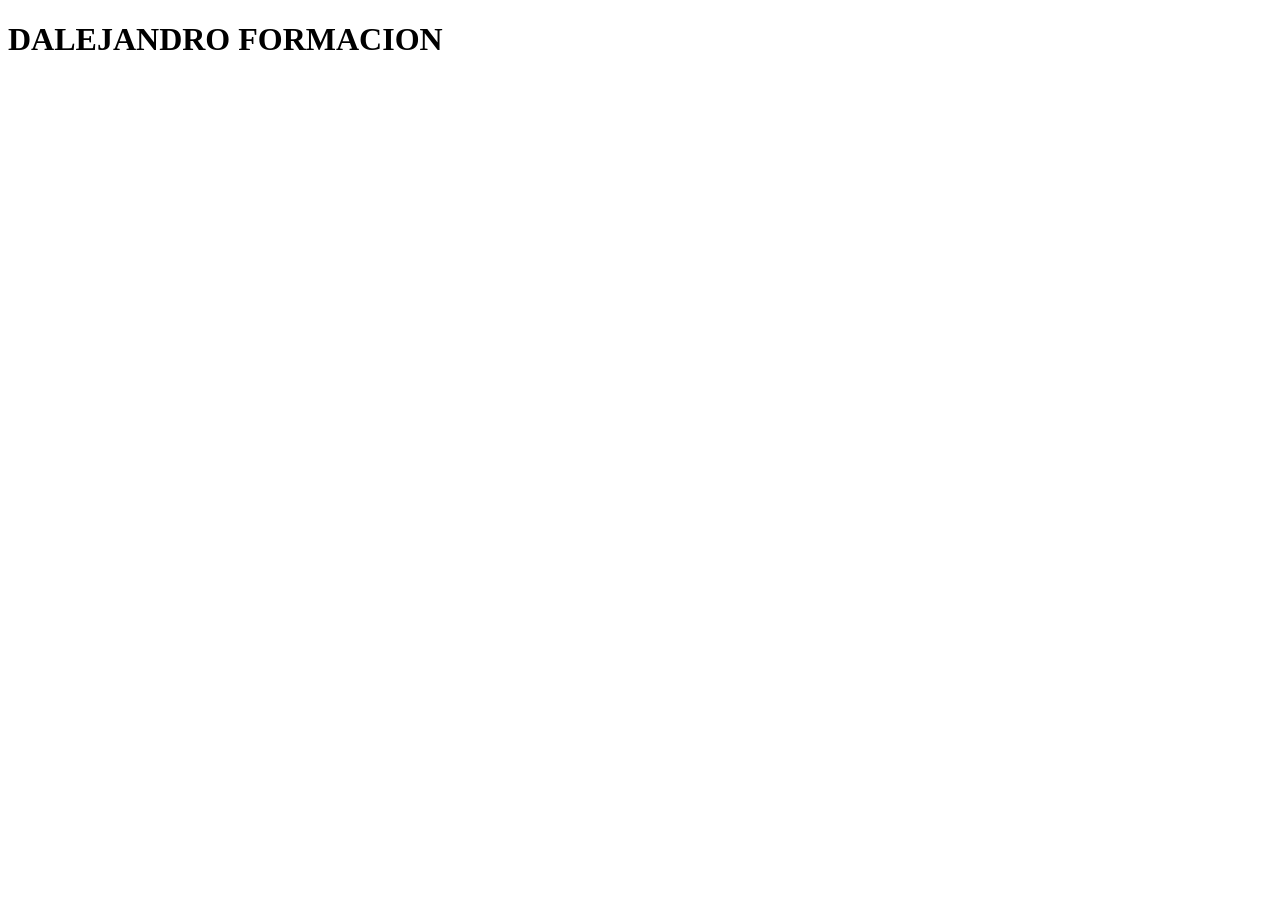
==== index.html @ fdb4dc64 "HTML 5 HECHO" ====
<!DOCTYPE html>
<html lang="en">
<head>
    <meta charset="UTF-8">
    <meta name="viewport" content="width=device-width, initial-scale=1.0">
    <title>Bienvenidos a dalejandroo</title>
</head>
<body>
    <header>
        <h1>DALEJANDRO FORMACION</h1>
    </header>
</body>
</html>
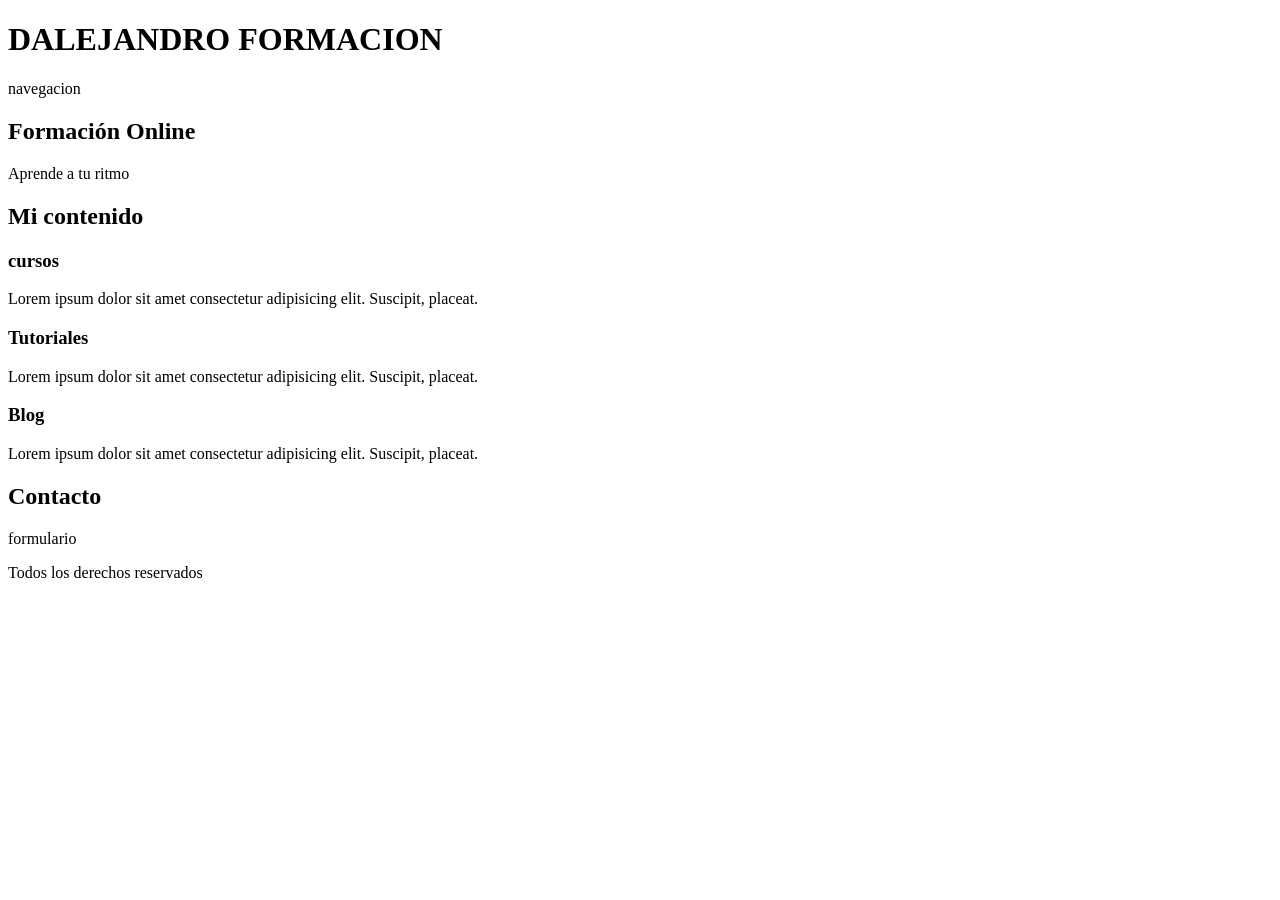
==== commit 6929084b: "2 video" ====
--- a/index.html
+++ b/index.html
@@ -1,5 +1,5 @@
 <!DOCTYPE html>
-<html lang="en">
+<html lang="es">
 <head>
     <meta charset="UTF-8">
     <meta name="viewport" content="width=device-width, initial-scale=1.0">
@@ -7,7 +7,38 @@
 </head>
 <body>
     <header>
-        <h1>DALEJANDRO FORMACION</h1>
+        <h1>DALEJANDRO <span>FORMACION</span></h1>
     </header>
+    <nav>
+        <p>navegacion</p>
+    </nav>
+
+    <section>
+        <h2>Formación Online</h2>
+        <p>Aprende a tu ritmo</p>
+    </section>
+    <main>
+        <h2>Mi contenido</h2>
+        <section>
+            <h3>cursos</h3>
+            <p>Lorem ipsum dolor sit amet consectetur adipisicing elit. Suscipit, placeat.</p>
+        </section>
+         <section>
+            <h3>Tutoriales</h3>
+            <p>Lorem ipsum dolor sit amet consectetur adipisicing elit. Suscipit, placeat.</p>
+        </section>
+         <section>
+            <h3>Blog</h3>
+            <p>Lorem ipsum dolor sit amet consectetur adipisicing elit. Suscipit, placeat.</p>
+        </section>
+        <section>
+            <h2>Contacto</h2>
+            <p>formulario</p>
+        </section>
+
+    </main>
+    <footer>
+        <p>Todos los derechos reservados</p>
+    </footer>
 </body>
 </html>
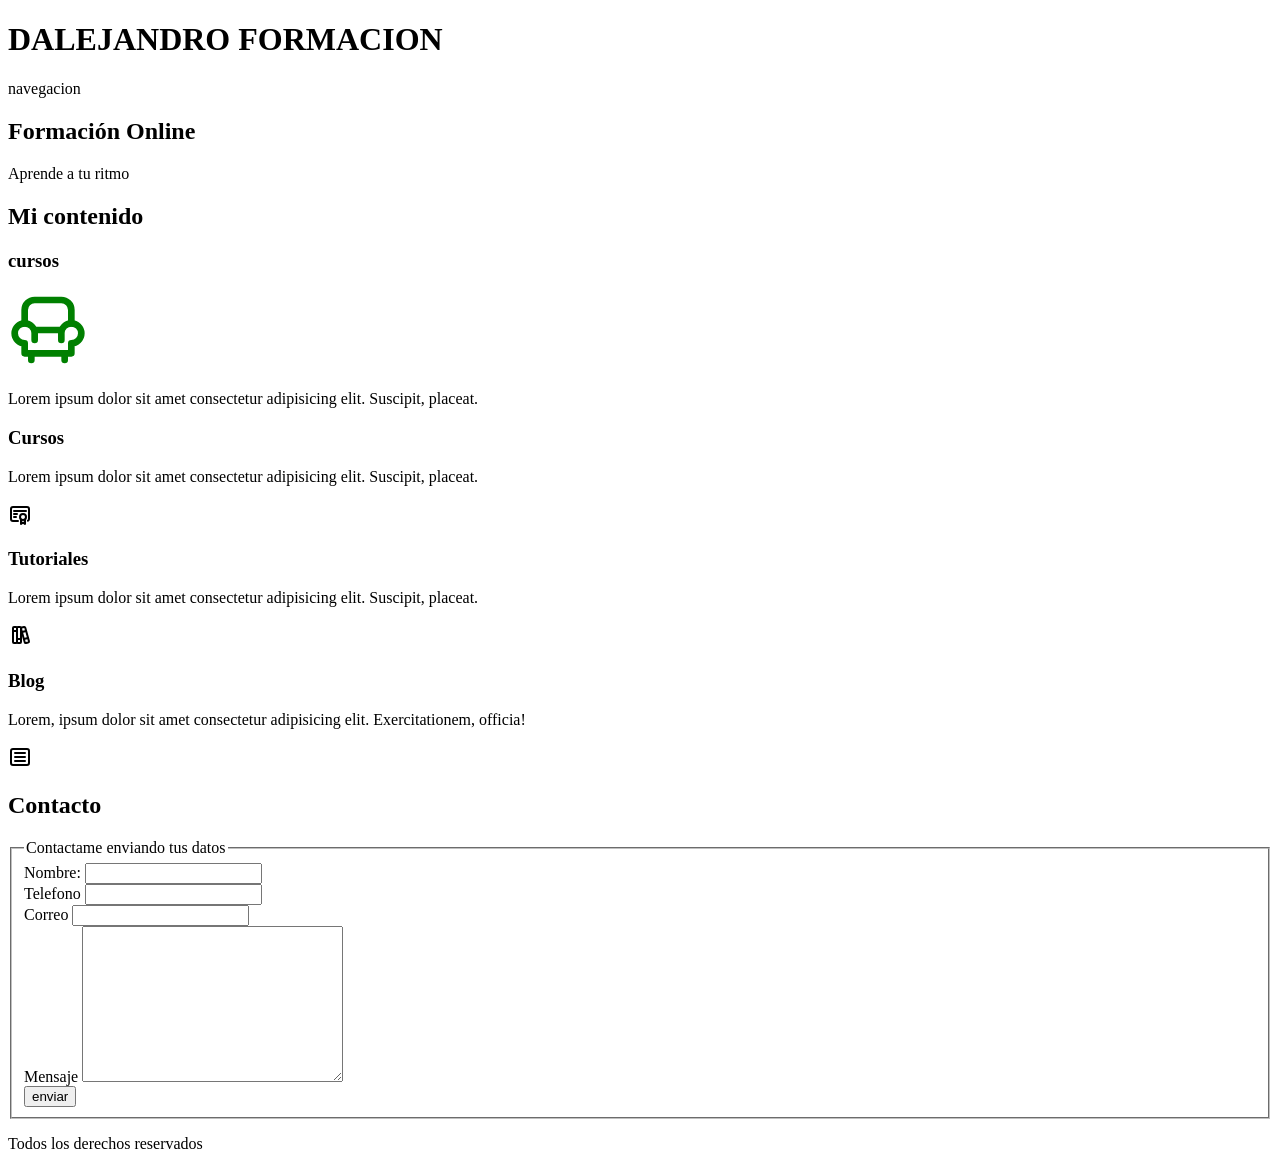
==== commit cdc2e791: "html hecho" ====
--- a/index.html
+++ b/index.html
@@ -21,20 +21,83 @@
         <h2>Mi contenido</h2>
         <section>
             <h3>cursos</h3>
+            <svg xmlns="http://www.w3.org/2000/svg" width="80" height="80" viewBox="0 0 24 24" fill="none" stroke="green" stroke-width="2" stroke-linecap="round" stroke-linejoin="round" class="icon icon-tabler icons-tabler-outline icon-tabler-armchair-2">
+                <path stroke="none" d="M0 0h24v24H0z" fill="none"/>
+                <path d="M5 10v-4a3 3 0 0 1 3 -3h8a3 3 0 0 1 3 3v4" />
+                <path d="M16 15v-2a3 3 0 1 1 3 3v3h-14v-3a3 3 0 1 1 3 -3v2" />
+                <path d="M8 12h8" />
+                <path d="M7 19v2" />
+                <path d="M17 19v2" />
+            </svg>
             <p>Lorem ipsum dolor sit amet consectetur adipisicing elit. Suscipit, placeat.</p>
+        </section>
+         <section>
+            <h3>Cursos</h3>
+            <p>Lorem ipsum dolor sit amet consectetur adipisicing elit. Suscipit, placeat.</p>
+            <svg xmlns="http://www.w3.org/2000/svg" width="24" height="24" viewBox="0 0 24 24" fill="none" stroke="currentColor" stroke-width="2" stroke-linecap="round" stroke-linejoin="round" class="icon icon-tabler icons-tabler-outline icon-tabler-certificate">
+                <path stroke="none" d="M0 0h24v24H0z" fill="none"/>
+                <path d="M15 15m-3 0a3 3 0 1 0 6 0a3 3 0 1 0 -6 0" />
+                <path d="M13 17.5v4.5l2 -1.5l2 1.5v-4.5" />
+                <path d="M10 19h-5a2 2 0 0 1 -2 -2v-10c0 -1.1 .9 -2 2 -2h14a2 2 0 0 1 2 2v10a2 2 0 0 1 -1 1.73" />
+                <path d="M6 9l12 0" />
+                <path d="M6 12l3 0" />
+                <path d="M6 15l2 0" />
+            </svg>
         </section>
          <section>
             <h3>Tutoriales</h3>
             <p>Lorem ipsum dolor sit amet consectetur adipisicing elit. Suscipit, placeat.</p>
-        </section>
-         <section>
-            <h3>Blog</h3>
-            <p>Lorem ipsum dolor sit amet consectetur adipisicing elit. Suscipit, placeat.</p>
+            <svg xmlns="http://www.w3.org/2000/svg" width="24" height="24" viewBox="0 0 24 24" fill="none" stroke="currentColor" stroke-width="2" stroke-linecap="round" stroke-linejoin="round" class="icon icon-tabler icons-tabler-outline icon-tabler-books">
+                <path stroke="none" d="M0 0h24v24H0z" fill="none"/>
+                <path d="M5 4m0 1a1 1 0 0 1 1 -1h2a1 1 0 0 1 1 1v14a1 1 0 0 1 -1 1h-2a1 1 0 0 1 -1 -1z" />
+                <path d="M9 4m0 1a1 1 0 0 1 1 -1h2a1 1 0 0 1 1 1v14a1 1 0 0 1 -1 1h-2a1 1 0 0 1 -1 -1z" />
+                <path d="M5 8h4" />
+                <path d="M9 16h4" />
+                <path d="M13.803 4.56l2.184 -.53c.562 -.135 1.133 .19 1.282 .732l3.695 13.418a1.02 1.02 0 0 1 -.634 1.219l-.133 .041l-2.184 .53c-.562 .135 -1.133 -.19 -1.282 -.732l-3.695 -13.418a1.02 1.02 0 0 1 .634 -1.219l.133 -.041z" />
+                <path d="M14 9l4 -1" />
+                <path d="M16 16l3.923 -.98" />
+            </svg>
         </section>
         <section>
-            <h2>Contacto</h2>
-            <p>formulario</p>
+            <h3>Blog</h3>
+            <p>Lorem, ipsum dolor sit amet consectetur adipisicing elit. Exercitationem, officia!</p>
+            <svg xmlns="http://www.w3.org/2000/svg" width="24" height="24" viewBox="0 0 24 24" fill="none" stroke="currentColor" stroke-width="2" stroke-linecap="round" stroke-linejoin="round" class="icon icon-tabler icons-tabler-outline icon-tabler-article">
+                <path stroke="none" d="M0 0h24v24H0z" fill="none"/>
+                <path d="M3 4m0 2a2 2 0 0 1 2 -2h14a2 2 0 0 1 2 2v12a2 2 0 0 1 -2 2h-14a2 2 0 0 1 -2 -2z" />
+                <path d="M7 8h10" />
+                <path d="M7 12h10" />
+                <path d="M7 16h10" />
+            </svg>
         </section>
+    <section>
+        <h2>Contacto</h2>
+        
+    <form action="">
+            <fieldset>
+                <legend>Contactame enviando tus datos</legend>
+                <div>
+                  <label for="">Nombre:</label>
+                  <input type="text" name="Nombre">
+                </div>
+                <div>
+                    <label for="">Telefono</label>
+                    <input type="tel" name="telefono" id="">
+                </div>
+                <div>
+                    <label for="">Correo</label>
+                    <input type="tel" name="correo" id="">
+                </div>
+                <div>
+                    <label for="">Mensaje</label>
+                    <textarea name="mensaje" id="" cols="30" rows="10"></textarea>
+                </div>
+                <div>
+                    <input type="submit" value="enviar">
+                </div>
+            </fieldset>
+
+        </form>
+    </section>
 
     </main>
     <footer>
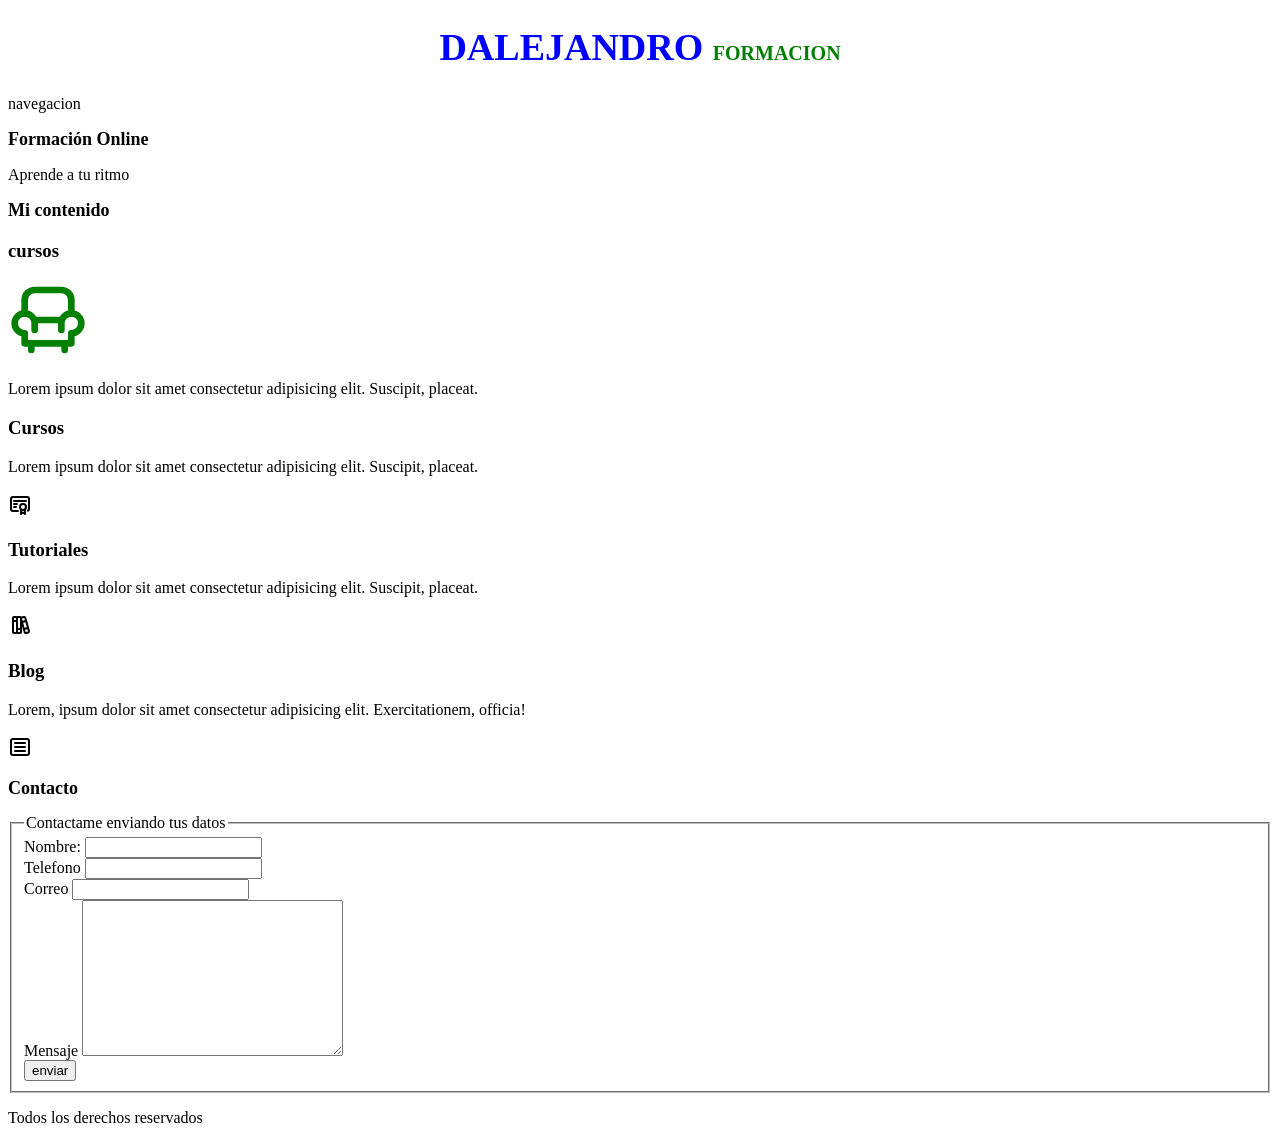
==== commit eb92b068: "css hecho" ====
--- a/index.html
+++ b/index.html
@@ -4,10 +4,11 @@
     <meta charset="UTF-8">
     <meta name="viewport" content="width=device-width, initial-scale=1.0">
     <title>Bienvenidos a dalejandroo</title>
+    <link rel="stylesheet" href="css/styles.css">
 </head>
 <body>
     <header>
-        <h1>DALEJANDRO <span>FORMACION</span></h1>
+        <h1 class="titulo">DALEJANDRO <span>FORMACION</span></h1>
     </header>
     <nav>
         <p>navegacion</p>
--- a/css/styles.css
+++ b/css/styles.css
@@ -0,0 +1,27 @@
+html{
+   font-size: 62.5%;
+}
+
+body{
+
+    font-size: 16px; /*1rem = 16px*/
+}
+
+h1{
+    font-size: 2.5rem;
+}
+
+h2{
+    font-size: 1.8rem;
+}
+
+.titulo{
+    color: blue;
+    text-align: center;
+    font-size: 3.8rem;
+}
+
+.titulo span{
+    color: green;
+    font-size: 2rem;
+}
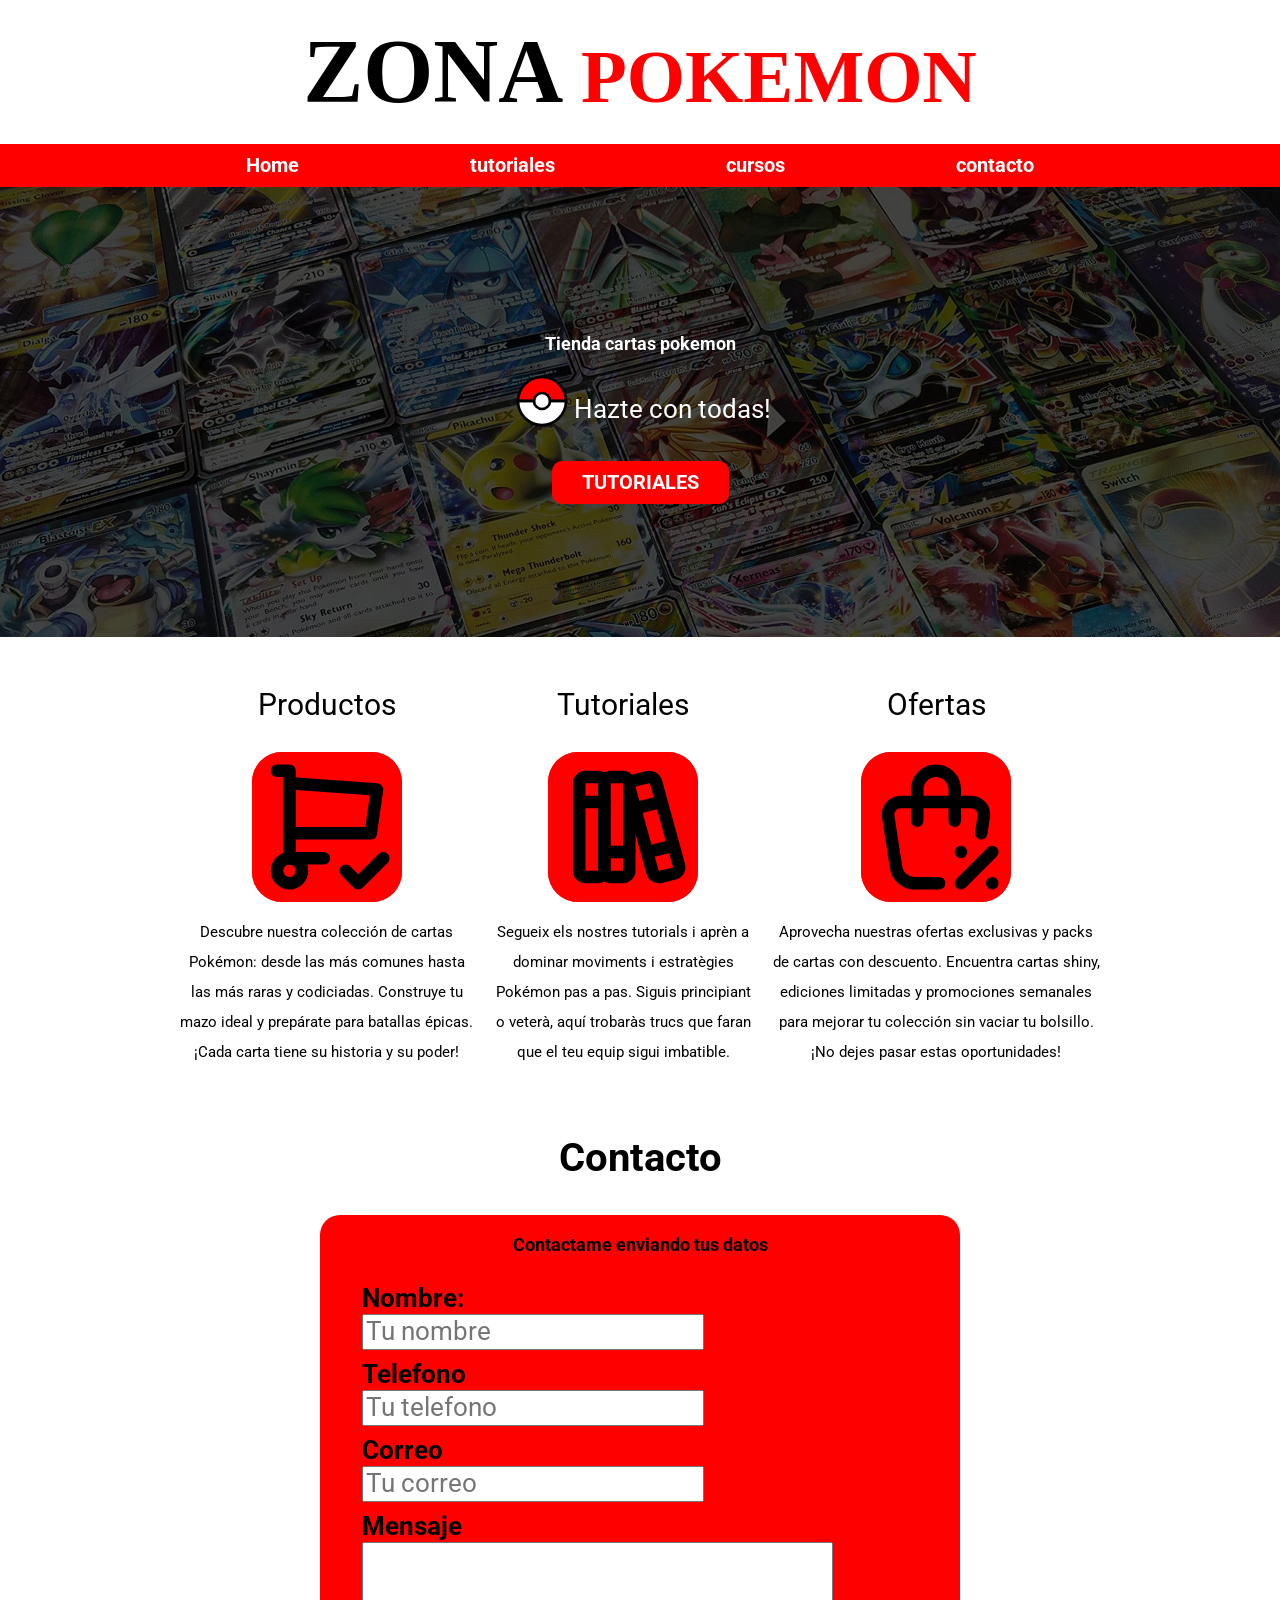
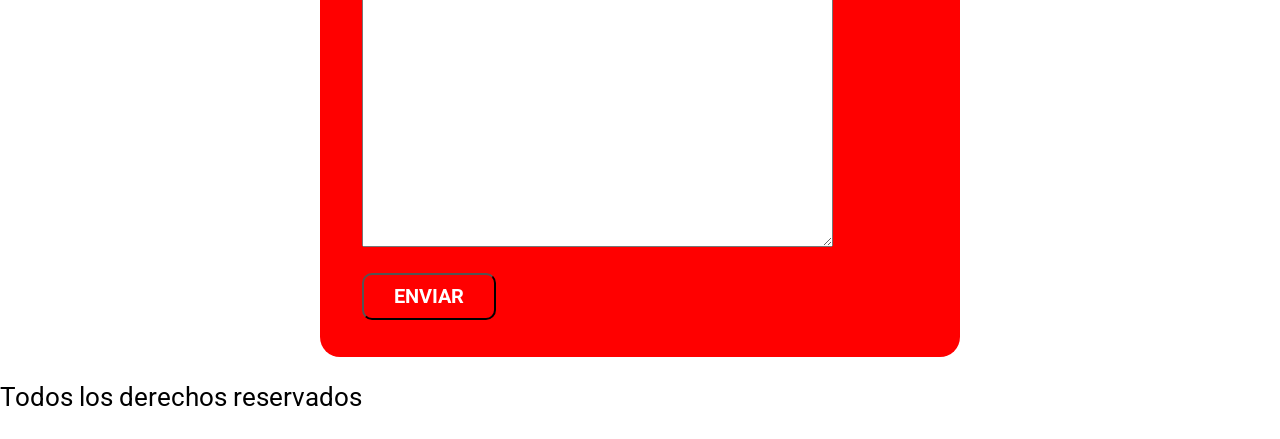
==== commit 290013b7: "No em van els commits" ====
--- a/index.html
+++ b/index.html
@@ -4,97 +4,126 @@
     <meta charset="UTF-8">
     <meta name="viewport" content="width=device-width, initial-scale=1.0">
     <title>Bienvenidos a dalejandroo</title>
+    <link rel="stylesheet" href="css/normalize.css">
+    <link rel="preconnect" href="https://fonts.googleapis.com">
+    <link rel="preconnect" href="https://fonts.gstatic.com" crossorigin>
+    <link href="https://fonts.googleapis.com/css2?family=Roboto:ital,wght@0,100..900;1,100..900&display=swap" rel="stylesheet">
     <link rel="stylesheet" href="css/styles.css">
 </head>
 <body>
     <header>
-        <h1 class="titulo">DALEJANDRO <span>FORMACION</span></h1>
+        <h1 class="titulo">ZONA <span>POKEMON</span></h1>
     </header>
-    <nav>
-        <p>navegacion</p>
-    </nav>
+    <div class="bg-secundario">
+        <nav class="navegacion-principal contenedor">
+            <a href="index.html">Home</a>
+            <a href="Tutoriales.html">tutoriales</a>
+            <a href="Cursos.html">cursos</a>
+            <a href="Contacto.html">contacto</a>
+        </nav>
+    </div>
+        <section class="hero">
+            <div class="contenido-hero">
+            <h2>Tienda cartas pokemon</h2>
+    <div class="informacion">
+      <svg 
+    xmlns="http://www.w3.org/2000/svg"
+    width="64"
+    height="64"
+    viewBox="0 0 24 24"
+    stroke="#000"
+    stroke-width="1"
+    stroke-linecap="round"
+    stroke-linejoin="round"
+  >
 
-    <section>
-        <h2>Formación Online</h2>
-        <p>Aprende a tu ritmo</p>
-    </section>
-    <main>
-        <h2>Mi contenido</h2>
-        <section>
-            <h3>cursos</h3>
-            <svg xmlns="http://www.w3.org/2000/svg" width="80" height="80" viewBox="0 0 24 24" fill="none" stroke="green" stroke-width="2" stroke-linecap="round" stroke-linejoin="round" class="icon icon-tabler icons-tabler-outline icon-tabler-armchair-2">
-                <path stroke="none" d="M0 0h24v24H0z" fill="none"/>
-                <path d="M5 10v-4a3 3 0 0 1 3 -3h8a3 3 0 0 1 3 3v4" />
-                <path d="M16 15v-2a3 3 0 1 1 3 3v3h-14v-3a3 3 0 1 1 3 -3v2" />
-                <path d="M8 12h8" />
-                <path d="M7 19v2" />
-                <path d="M17 19v2" />
+    <path d="M3 12a9 9 0 0 1 18 0Z" fill="red" />
+    <path d="M21 12a9 9 0 0 1-18 0Z" fill="white" />
+    <circle cx="12" cy="12" r="3" fill="white" stroke="black" />
+    <line x1="3" y1="12" x2="9" y2="12" stroke="black" />
+    <line x1="15" y1="12" x2="21" y2="12" stroke="black" />
+
+     </svg>
+        <p>Hazte con todas!</p>   
+
+        </div>
+            <a class="boton"  href="Tutoriales.html">Tutoriales</a>
+    </div>
+        </section>
+    <main class="contenedor">
+    <div class="micontenido">
+         <section class="contenido">
+            <h3>Productos</h3>
+            <div class="icono">
+            
+            <svg class="icono"<svg xmlns="http://www.w3.org/2000/svg" width="24" height="24" viewBox="0 0 24 24" fill="none" stroke="currentColor" stroke-width="2" stroke-linecap="round" stroke-linejoin="round" class="icon icon-tabler icons-tabler-outline icon-tabler-shopping-cart-copy"><path stroke="none" d="M0 0h24v24H0z" fill="none"/><path d="M4 19a2 2 0 1 0 4 0a2 2 0 0 0 -4 0" /><path d="M11.5 17h-5.5v-14h-2" /><path d="M6 5l14 1l-1 7h-13" /><path d="M15 19l2 2l4 -4" /></svg>
+                
             </svg>
-            <p>Lorem ipsum dolor sit amet consectetur adipisicing elit. Suscipit, placeat.</p>
+            </div>
+            <p>Descubre nuestra colección de cartas Pokémon: desde las más comunes hasta las más raras y codiciadas. Construye tu mazo ideal y prepárate para batallas épicas. ¡Cada carta tiene su historia y su poder!</p>
         </section>
-         <section>
-            <h3>Cursos</h3>
-            <p>Lorem ipsum dolor sit amet consectetur adipisicing elit. Suscipit, placeat.</p>
-            <svg xmlns="http://www.w3.org/2000/svg" width="24" height="24" viewBox="0 0 24 24" fill="none" stroke="currentColor" stroke-width="2" stroke-linecap="round" stroke-linejoin="round" class="icon icon-tabler icons-tabler-outline icon-tabler-certificate">
-                <path stroke="none" d="M0 0h24v24H0z" fill="none"/>
-                <path d="M15 15m-3 0a3 3 0 1 0 6 0a3 3 0 1 0 -6 0" />
-                <path d="M13 17.5v4.5l2 -1.5l2 1.5v-4.5" />
-                <path d="M10 19h-5a2 2 0 0 1 -2 -2v-10c0 -1.1 .9 -2 2 -2h14a2 2 0 0 1 2 2v10a2 2 0 0 1 -1 1.73" />
-                <path d="M6 9l12 0" />
-                <path d="M6 12l3 0" />
-                <path d="M6 15l2 0" />
+         <section class="contenido">
+            <h3>Tutoriales</h3>
+            <div class="icono">
+          
+                <svg class="icono" xmlns="http://www.w3.org/2000/svg" width="4" height="4" viewBox="0 0 24 24" fill="none" stroke="currentColor" stroke-width="2" stroke-linecap="round" stroke-linejoin="round" class="icon icon-tabler icons-tabler-outline icon-tabler-books">
+                    <path stroke="none" d="M0 0h24v24H0z" fill="none"/>
+                    <path d="M5 4m0 1a1 1 0 0 1 1 -1h2a1 1 0 0 1 1 1v14a1 1 0 0 1 -1 1h-2a1 1 0 0 1 -1 -1z" />
+                    <path d="M9 4m0 1a1 1 0 0 1 1 -1h2a1 1 0 0 1 1 1v14a1 1 0 0 1 -1 1h-2a1 1 0 0 1 -1 -1z" />
+                    <path d="M5 8h4" />
+                    <path d="M9 16h4" />
+                    <path d="M13.803 4.56l2.184 -.53c.562 -.135 1.133 .19 1.282 .732l3.695 13.418a1.02 1.02 0 0 1 -.634 1.219l-.133 .041l-2.184 .53c-.562 .135 -1.133 -.19 -1.282 -.732l-3.695 -13.418a1.02 1.02 0 0 1 .634 -1.219l.133 -.041z" />
+                    <path d="M14 9l4 -1" />
+                    <path d="M16 16l3.923 -.98" />
+                    </svg>
+            </div>
+              <p>Segueix els nostres tutorials i aprèn a dominar moviments i estratègies Pokémon pas a pas. Siguis principiant o veterà, 
+                aquí trobaràs trucs que faran que el teu equip sigui imbatible.</p>
+        </section>
+        <section class="contenido">
+            <h3>Ofertas</h3>
+            <div class="icono">
+           
+            <svg class="icono"<svg xmlns="http://www.w3.org/2000/svg" width="24" height="24" viewBox="0 0 24 24" fill="none" stroke="currentColor" stroke-width="2" stroke-linecap="round" stroke-linejoin="round" class="icon icon-tabler icons-tabler-outline icon-tabler-shopping-bag-discount"><path stroke="none" d="M0 0h24v24H0z" fill="none"/><path d="M12.5 21h-3.926a3 3 0 0 1 -2.965 -2.544l-1.255 -8.152a2 2 0 0 1 1.977 -2.304h11.339a2 2 0 0 1 1.977 2.304l-.416 2.7" /><path d="M9 11v-5a3 3 0 0 1 6 0v5" /><path d="M16 21l5 -5" /><path d="M21 21v.01" /><path d="M16 16v.01" /></svg>
             </svg>
+            </div>
+             <p>Aprovecha nuestras ofertas exclusivas y packs de cartas con descuento. Encuentra cartas shiny, ediciones limitadas y promociones semanales para mejorar tu colección sin vaciar tu bolsillo. ¡No dejes pasar estas oportunidades!</p>
         </section>
-         <section>
-            <h3>Tutoriales</h3>
-            <p>Lorem ipsum dolor sit amet consectetur adipisicing elit. Suscipit, placeat.</p>
-            <svg xmlns="http://www.w3.org/2000/svg" width="24" height="24" viewBox="0 0 24 24" fill="none" stroke="currentColor" stroke-width="2" stroke-linecap="round" stroke-linejoin="round" class="icon icon-tabler icons-tabler-outline icon-tabler-books">
-                <path stroke="none" d="M0 0h24v24H0z" fill="none"/>
-                <path d="M5 4m0 1a1 1 0 0 1 1 -1h2a1 1 0 0 1 1 1v14a1 1 0 0 1 -1 1h-2a1 1 0 0 1 -1 -1z" />
-                <path d="M9 4m0 1a1 1 0 0 1 1 -1h2a1 1 0 0 1 1 1v14a1 1 0 0 1 -1 1h-2a1 1 0 0 1 -1 -1z" />
-                <path d="M5 8h4" />
-                <path d="M9 16h4" />
-                <path d="M13.803 4.56l2.184 -.53c.562 -.135 1.133 .19 1.282 .732l3.695 13.418a1.02 1.02 0 0 1 -.634 1.219l-.133 .041l-2.184 .53c-.562 .135 -1.133 -.19 -1.282 -.732l-3.695 -13.418a1.02 1.02 0 0 1 .634 -1.219l.133 -.041z" />
-                <path d="M14 9l4 -1" />
-                <path d="M16 16l3.923 -.98" />
-            </svg>
-        </section>
-        <section>
-            <h3>Blog</h3>
-            <p>Lorem, ipsum dolor sit amet consectetur adipisicing elit. Exercitationem, officia!</p>
-            <svg xmlns="http://www.w3.org/2000/svg" width="24" height="24" viewBox="0 0 24 24" fill="none" stroke="currentColor" stroke-width="2" stroke-linecap="round" stroke-linejoin="round" class="icon icon-tabler icons-tabler-outline icon-tabler-article">
-                <path stroke="none" d="M0 0h24v24H0z" fill="none"/>
-                <path d="M3 4m0 2a2 2 0 0 1 2 -2h14a2 2 0 0 1 2 2v12a2 2 0 0 1 -2 2h-14a2 2 0 0 1 -2 -2z" />
-                <path d="M7 8h10" />
-                <path d="M7 12h10" />
-                <path d="M7 16h10" />
-            </svg>
-        </section>
-    <section>
+    </div>
+    <section class="hugogay">
         <h2>Contacto</h2>
         
-    <form action="">
+    <form class="formulario" action="">
             <fieldset>
                 <legend>Contactame enviando tus datos</legend>
-                <div>
+        <div class="contenedor-campos">
+            <div class="campo">
+            <div>
                   <label for="">Nombre:</label>
-                  <input type="text" name="Nombre">
+                  <input class="input-text" type="text" name="Nombre" placeholder="Tu nombre">
                 </div>
+            </div>
+            <div class="campo">
                 <div>
                     <label for="">Telefono</label>
-                    <input type="tel" name="telefono" id="">
+                    <input class="input-text"  type="tel" name="telefono" id="" placeholder="Tu telefono">
                 </div>
+            </div>
+            <div class="campo">
                 <div>
                     <label for="">Correo</label>
-                    <input type="tel" name="correo" id="">
+                    <input class="input-text"  type="tel" name="correo" id="" placeholder="Tu correo">
                 </div>
-                <div>
+            </div>
+                <div class="campo">
                     <label for="">Mensaje</label>
                     <textarea name="mensaje" id="" cols="30" rows="10"></textarea>
                 </div>
                 <div>
-                    <input type="submit" value="enviar">
+                    <input class="boton" type="submit" value="enviar">
                 </div>
+                </div>
+                
             </fieldset>
 
         </form>
--- a/css/styles.css
+++ b/css/styles.css
@@ -1,10 +1,45 @@
+:root{
+    --primario:rgb(255, 0, 0);
+    --secundario:rgb(0, 0, 0);
+    --blanco:white;
+    --oscuro:black;
+    --tamaño-fuente:26px;
+
+}
+
 html{
    font-size: 62.5%;
 }
 
 body{
 
-    font-size: 16px; /*1rem = 16px*/
+    font-size: var(--tamaño-fuente);/*1rem = 16px*/
+    font-family: 'roboto';
+}
+
+fieldset{
+    border: none;
+}
+
+.contenedor{
+    width: 75%;
+    margin: 0 auto;
+}
+
+.bg-secundario{
+    background-color: var(--primario)
+}
+
+.boton{
+    background-color: var(--primario);
+    color: var(--blanco);
+    padding: 1rem 3rem;
+    font-size: 2rem;
+    text-decoration: none;
+    text-transform: uppercase;
+    font-weight: 700;
+    border-radius: 1rem;
+    margin-top: 1rem;
 }
 
 h1{
@@ -15,13 +50,171 @@
     font-size: 1.8rem;
 }
 
-.titulo{
-    color: blue;
-    text-align: center;
-    font-size: 3.8rem;
-}
-
-.titulo span{
-    color: green;
+.titulo {
+    font-family: 'Luckiest Guy', cursive;
+    font-size: 9rem;
+    text-align: center;
+    color: #000000; 
+    margin: 2rem 0;
+}
+.titulo span {
+    display: inline-block;
+    font-size: 7.5rem;
+    color: #ff0000; 
+    animation: bounce 1.2s infinite;
+}
+
+@keyframes bounce {
+    0%, 100% { transform: translateY(0); }
+    50% { transform: translateY(-10px); }
+}
+
+p{
+    font-size: 2.6rem;
+}
+
+
+
+.navegacion-principal{
+    display: flex;
+    flex-direction: column;
+    justify-content: space-around;
+    background-color: rgb(255, 0, 0);
+}
+
+
+@media (min-width: 768px) {
+    .navegacion-principal{
+        flex-direction: row;
+    }
+    
+}
+
+.navegacion-principal a{
+    text-align: center;
+    color:var(--blanco);
+    text-decoration: none;
     font-size: 2rem;
+    font-weight: 700;
+    padding: 1rem 1rem 1rem 1rem;
+
+}
+
+.navegacion-principal a:hover{
+    color: black;
+    background-color: var(--blanco);
+
+}
+
+.hero{
+    background-image: url('../img/hero_3.jpeg');    
+    background-repeat: no-repeat;
+    background-size: cover;
+    height: 45rem;
+    position: relative;
+}
+
+.contenido-hero{
+    background-color: rgba(0, 0, 0, 0.7);
+    color: rgb(255, 255, 255);
+    position: absolute;
+    top: 0px;
+    left: 0px;
+    right: 0px;
+    bottom: 0px;
+
+
+    display: flex;
+    flex-direction: column;
+    align-items: center;
+    justify-content: center;
+}
+
+.informacion{
+
+    display: flex;
+    justify-content: center;
+}
+
+.micontenido{
+    display: flex;
+    flex-direction: column;
+    align-items: center;
+    justify-content: center;
+    padding: 1rem 1rem 1rem;
+
+}
+
+
+
+
+@media (min-width:768px){
+    .micontenido{
+        flex-direction: row;
+    }
+}
+
+.contenido{
+    display: flex;
+    flex-direction: column;
+    align-items: center;
+    justify-content: center;
+    padding: 1rem 1rem 1rem 1rem;
+}
+
+.contenido h3{
+    font-weight: normal;
+    color: var(--oscuro)
+
+}
+
+.contenido p{
+    font-size: 1.5rem;
+    line-height: 2;
+    text-align: center;
+}
+
+.icono{
+    width: 15rem;
+    height: 15rem;
+    background-color: rgb(255, 0, 0);
+    border-radius: 20%;
+    display: flex;
+    justify-content: center;
+    align-items: center;
+}
+
+.hugogay h2{
+    color: rgb(0, 0, 0);
+    font-size: 4rem;
+    text-align: center;
+}
+
+.formulario{
+    background-color: rgb(255, 0, 0);
+    width: min(60rem,100%);
+    margin: 0 auto;
+    padding: 2rem;
+    border-radius: 2rem;
+    
+}
+
+.formulario legend{
+    text-align: center;
+    font-size: 1.8rem;
+    font-weight: bold;
+    margin-bottom: 2rem;
+    color: var(--secundario);
+}
+
+.campo {
+    margin-bottom: 1rem;
+
+}
+
+.campo label{
+    color: var(--secundario);
+    font-weight: bold;
+    display: block;
+
 }
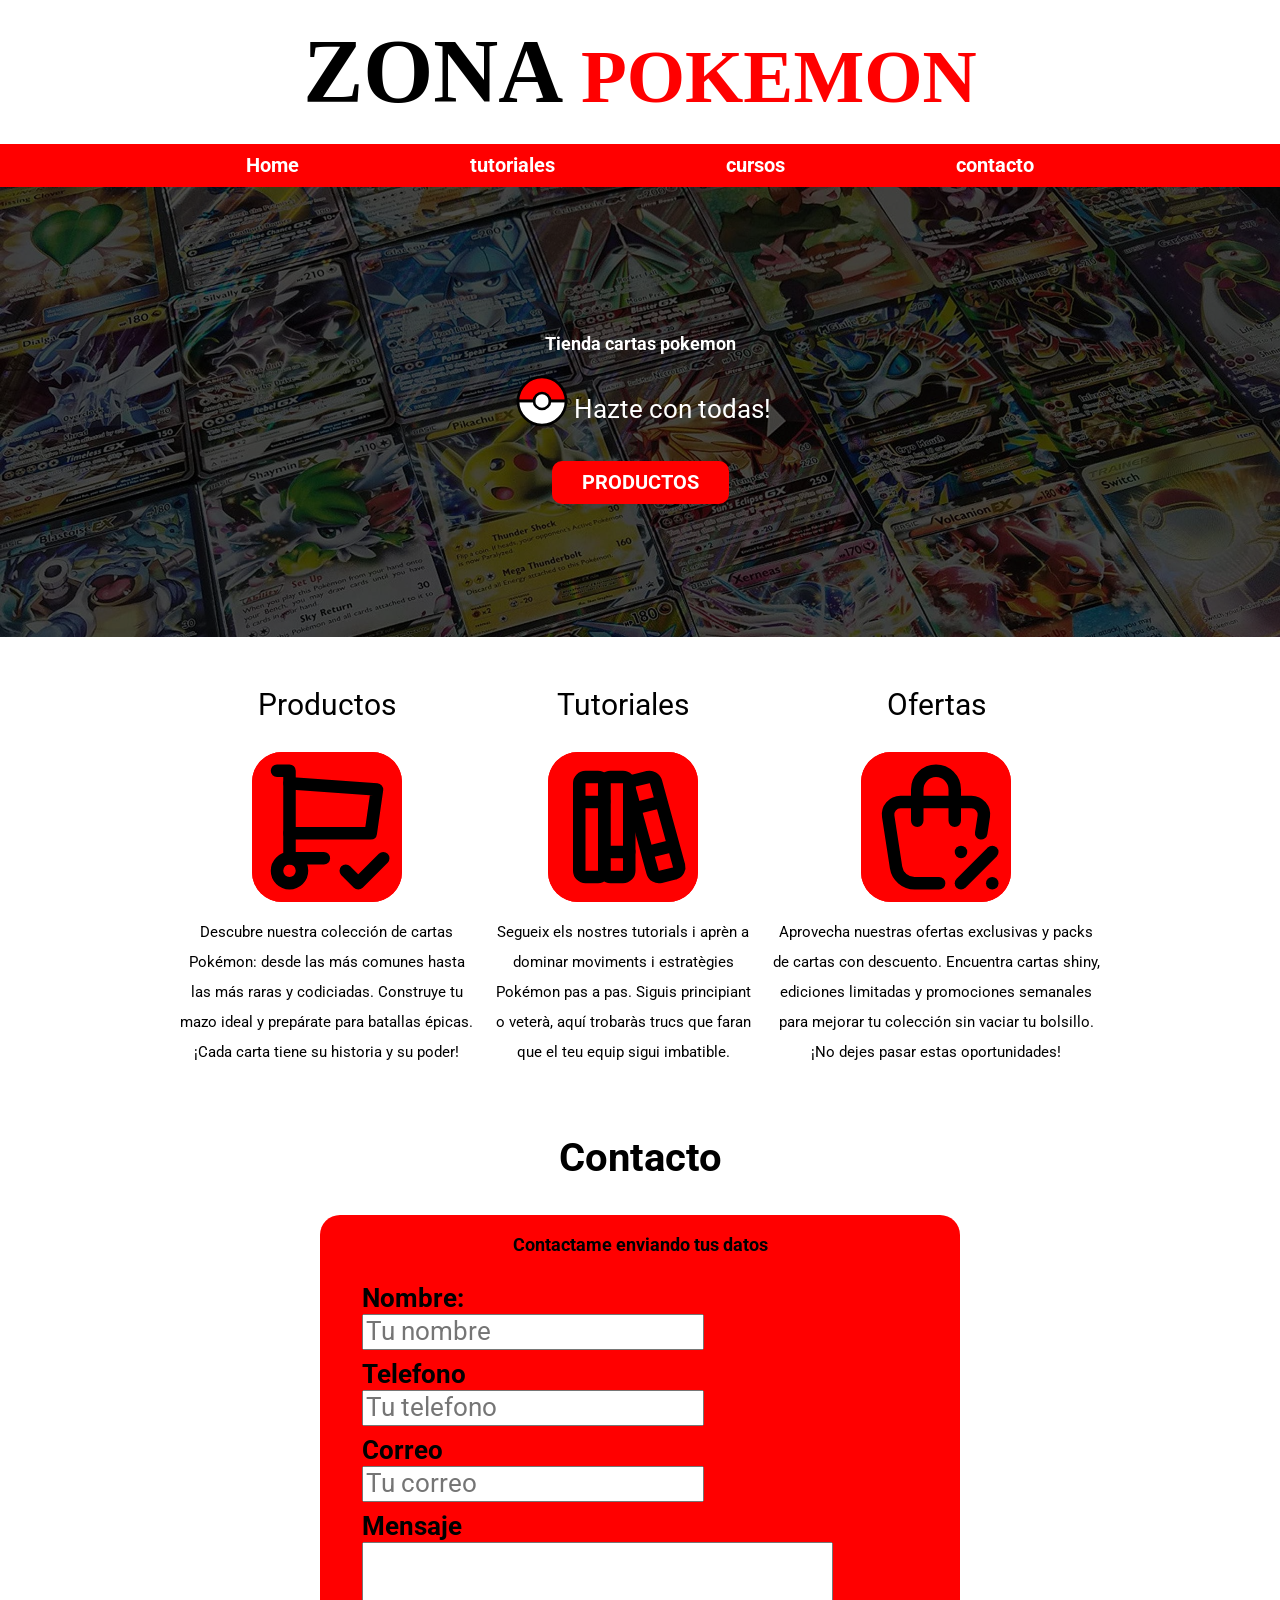
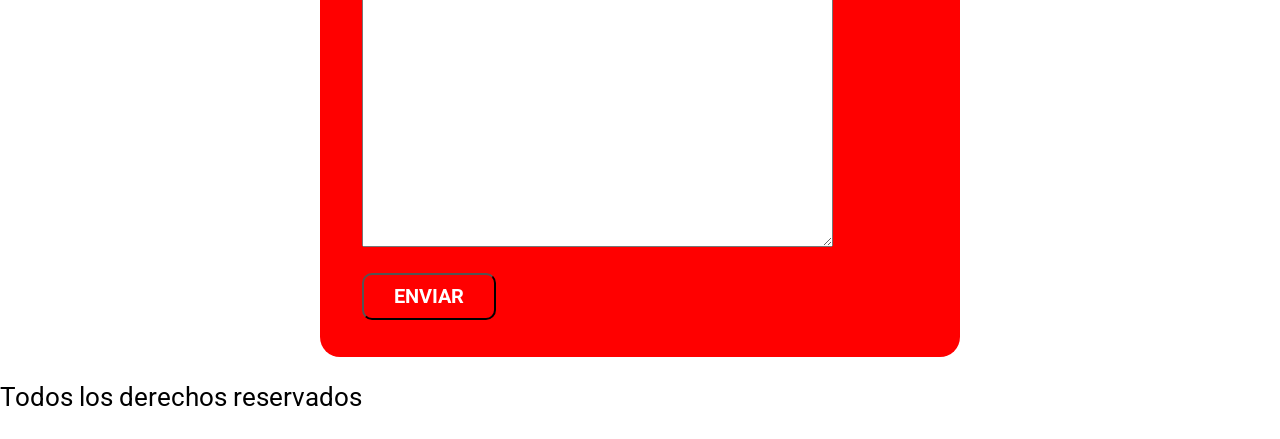
==== commit 53f6763a: "empezando productes" ====
--- a/index.html
+++ b/index.html
@@ -28,7 +28,7 @@
     <div class="informacion">
       <svg 
     xmlns="http://www.w3.org/2000/svg"
-    width="64"
+    width="64"git commit -m "Primer commit del proyecto Projecte"
     height="64"
     viewBox="0 0 24 24"
     stroke="#000"
@@ -47,7 +47,7 @@
         <p>Hazte con todas!</p>   
 
         </div>
-            <a class="boton"  href="Tutoriales.html">Tutoriales</a>
+            <a class="boton"  href="Productes.html">Productos</a>
     </div>
         </section>
     <main class="contenedor">
--- a/css/styles.css
+++ b/css/styles.css
@@ -40,6 +40,13 @@
     font-weight: 700;
     border-radius: 1rem;
     margin-top: 1rem;
+    display: inline-block;
+    cursor: pointer;
+    transition: 0.3s;
+}
+
+.boton:hover {
+background-color: black;
 }
 
 h1{
@@ -97,12 +104,13 @@
     font-size: 2rem;
     font-weight: 700;
     padding: 1rem 1rem 1rem 1rem;
+    transition: 0.3s;
 
 }
 
 .navegacion-principal a:hover{
-    color: black;
-    background-color: var(--blanco);
+ 
+    background-color: var(--oscuro)
 
 }
 
@@ -130,6 +138,7 @@
     justify-content: center;
 }
 
+
 .informacion{
 
     display: flex;
@@ -217,4 +226,13 @@
     font-weight: bold;
     display: block;
 
+}
+
+
+#productes
+
+.titulop{
+    font-size: 20rem;
+    text-align: center;
+    color: #ff0000;
 }
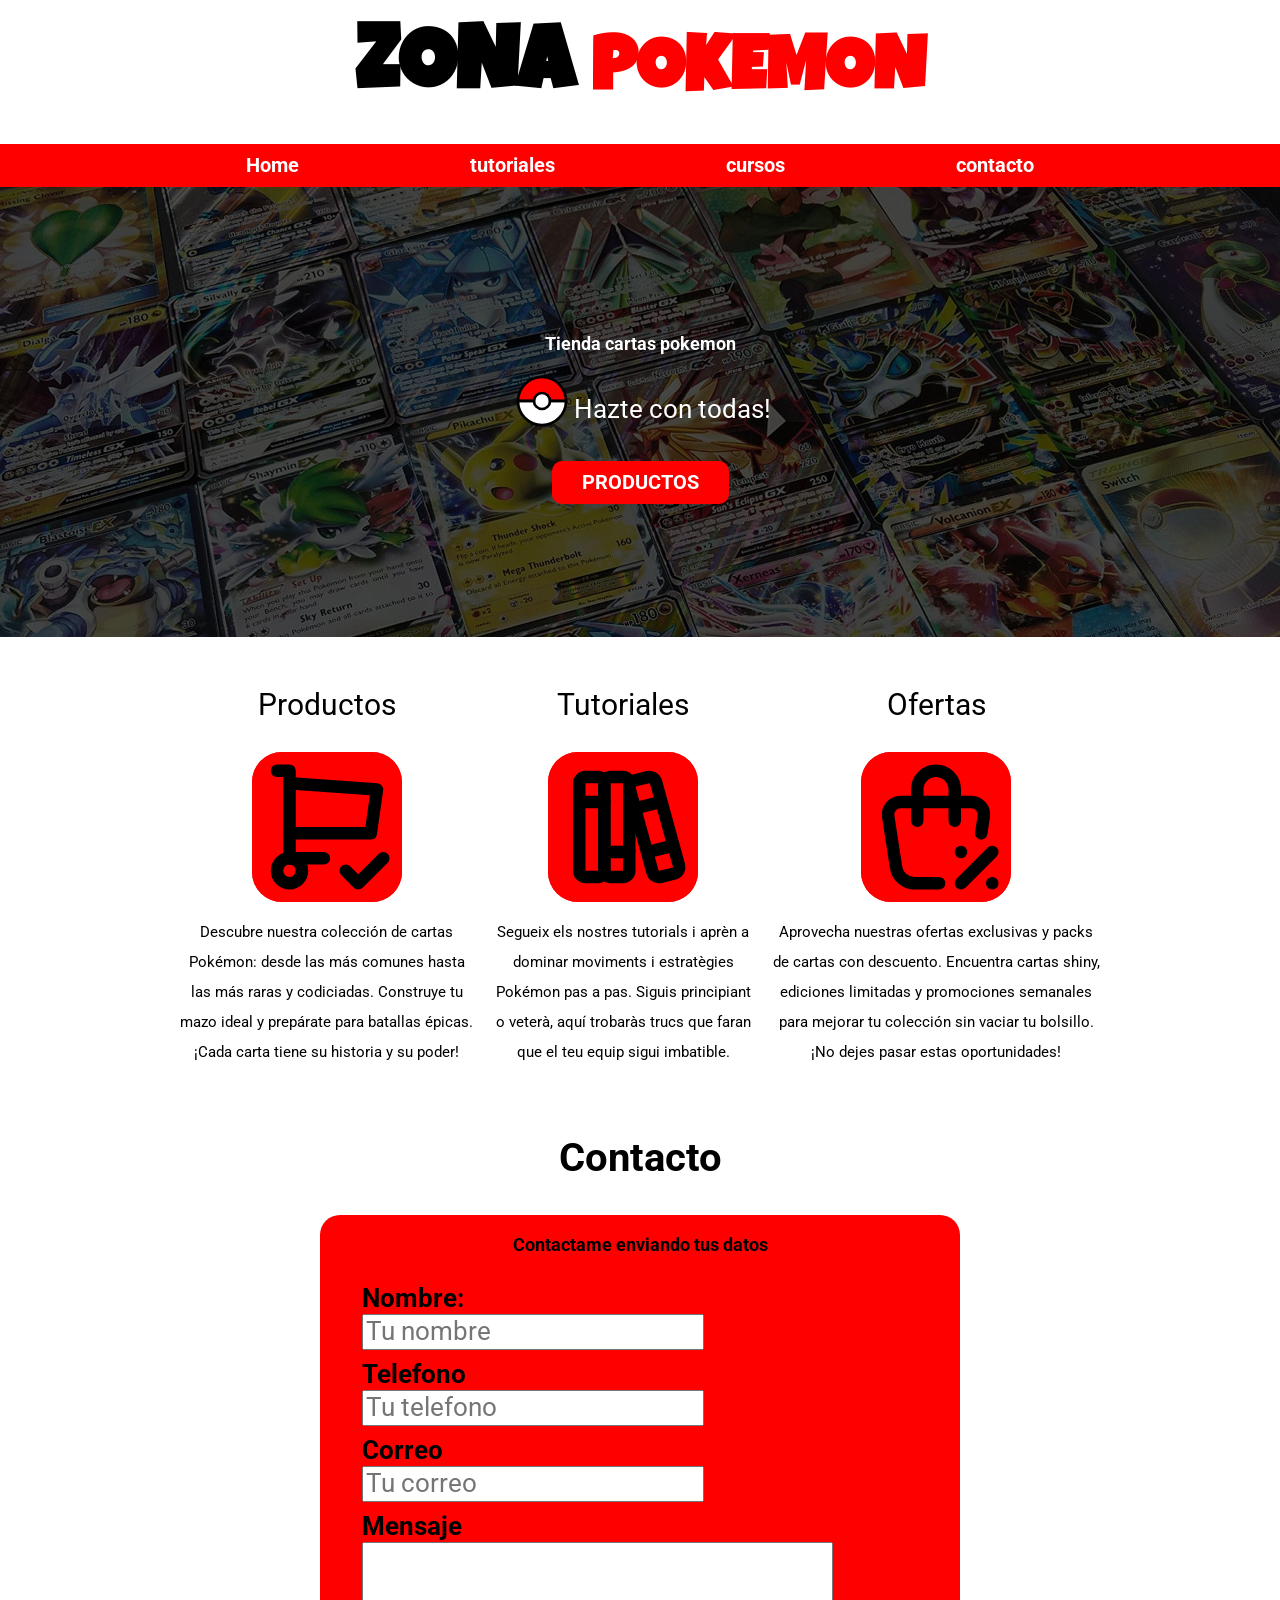
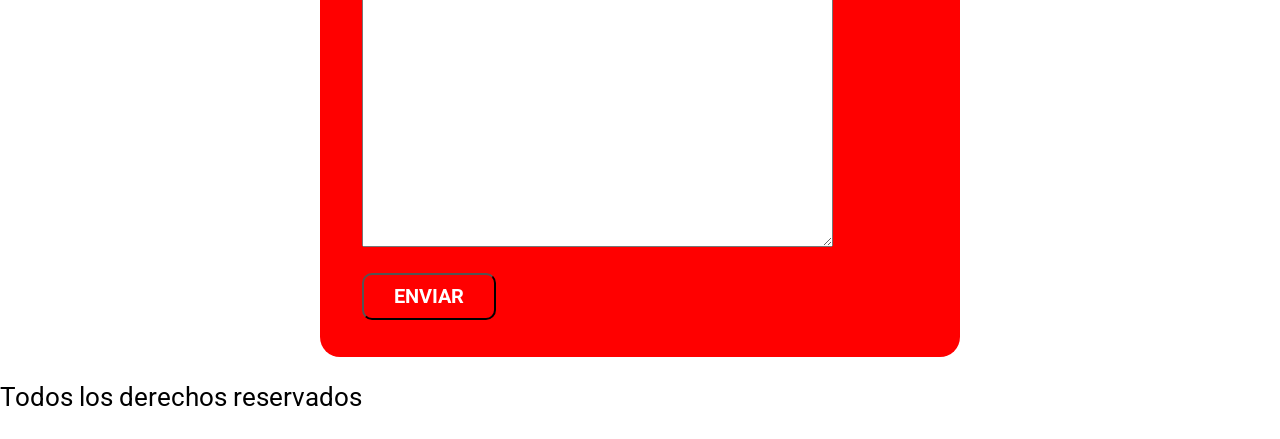
==== commit b92e085c: "productes molt avançat" ====
--- a/index.html
+++ b/index.html
@@ -4,6 +4,7 @@
     <meta charset="UTF-8">
     <meta name="viewport" content="width=device-width, initial-scale=1.0">
     <title>Bienvenidos a dalejandroo</title>
+        <link href="https://fonts.googleapis.com/css2?family=Luckiest+Guy&display=swap" rel="stylesheet">
     <link rel="stylesheet" href="css/normalize.css">
     <link rel="preconnect" href="https://fonts.googleapis.com">
     <link rel="preconnect" href="https://fonts.gstatic.com" crossorigin>
--- a/css/styles.css
+++ b/css/styles.css
@@ -229,10 +229,38 @@
 }
 
 
-#productes
+
+
+.bodyp{
+    color: var(--primario);
+    background-color: rgb(32, 32, 32);
+}
+.encabezadop{
+    justify-content: center;
+    font-size: 3rem;
+    text-align: center;
+}
+
 
 .titulop{
-    font-size: 20rem;
-    text-align: center;
-    color: #ff0000;
+
+    font-family: 'Luckiest Guy', cursive;
+    font-size: 8rem;
+    text-align: center;
+    color: var(--primario)
+
+
+}
+
+.pokemons{
+    text-align: center;
+    display: flex;
+    gap: 50rem;
+    justify-content:center
+}
+
+.pokemons img{
+
+    width: 20rem;
+    border-radius: 1rem;
 }
